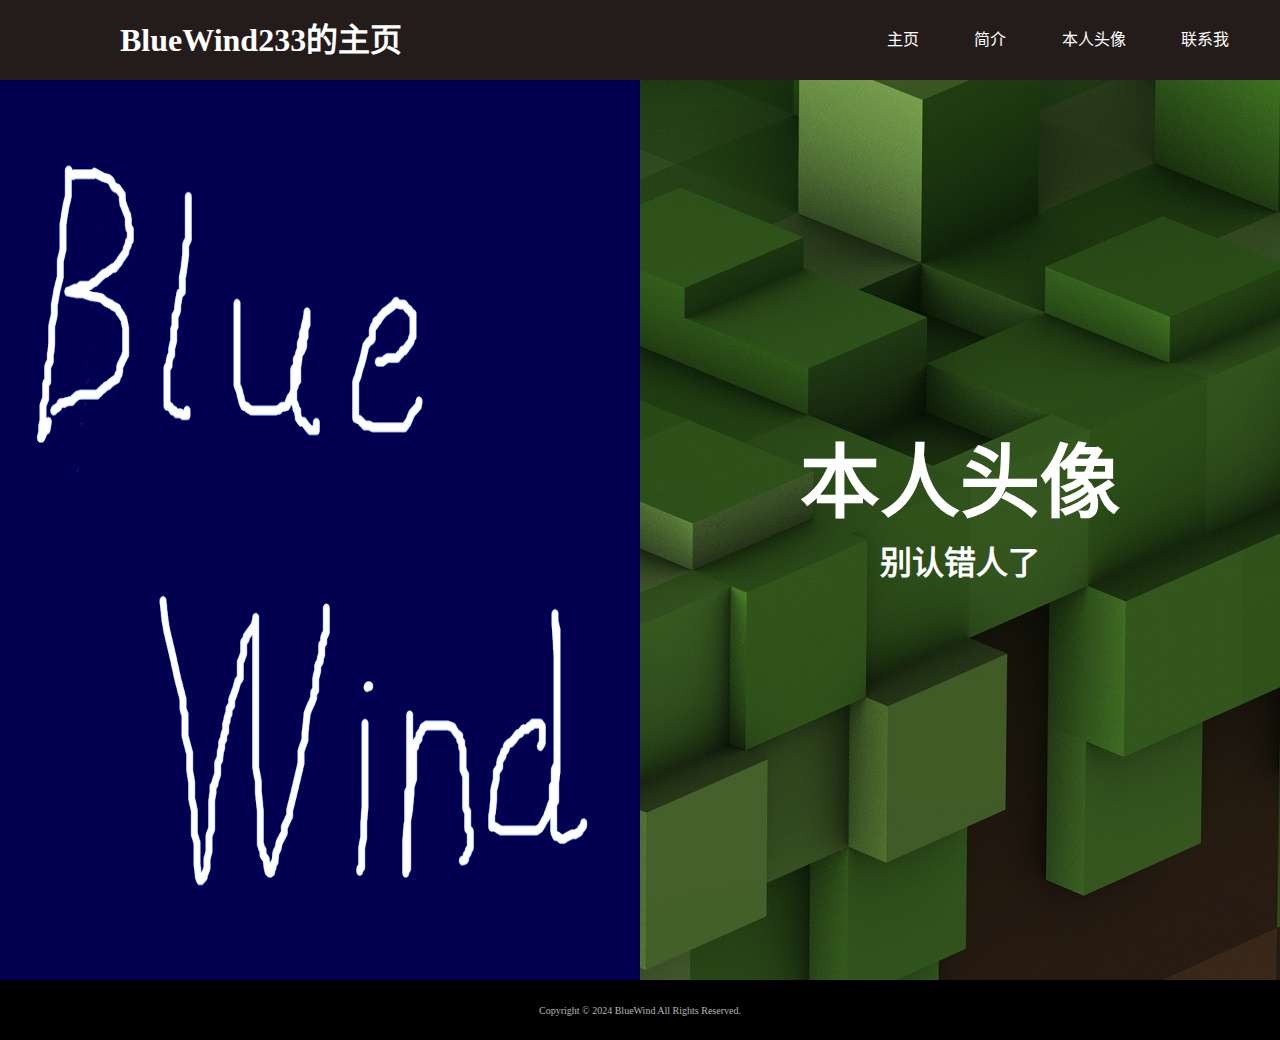
==== avatar.html @ 70c93a58 "1st" ====
<!DOCTYPE html>
<html lang="zh-CN">
    <head>
        <meta charset="UTF-8">
        <meta name="viewport" content="width=device-width, initial-scale=1.0">
        <title>BlueWind233的头像</title>
        <link rel="stylesheet" href="css/style.css">
    </head>
    <body>
        <header>
            <h1>BlueWind233的主页</h1>
            <nav>
                <ul>
                    <li><a href="index.html">主页</a></li>
                    <li><a href="intro.html">简介</a></li>
                    <li><a href="avatar.html">本人头像</li>
                    <li><a href="contact.html">联系我</a></li>
                </ul>
            <nav>
        </header>
        <main>
            <section class="Avatar">
                <img src="img/BlueWind.png" alt="BlueWind的头像">
                <div class="infoa">
                    <h2>本人头像</h2>
                    <p><strong>别认错人了</strong></p>
                </div>
            </section>
            <footer>
                <p>Copyright © 2024 BlueWind All Rights Reserved.</p>
            </footer>
        </main>
    </body>
</html>
---- css/style.css ----
h2 {
    color: black;
    font-size: 48px;
}

p {
    color: black;
    font-size:18px;
}

header {
    background-color: #231c1a;
    height: 80px;
    width: 100%;
    position: relative;
}

header h1 {
    color: white;
    position: absolute;
    left: 120px;
    top: 0;
    line-height: 80px;
}

header a {
    color: white;
    text-decoration: none;
}

header li {
    display: inline;
    margin-right: 4vw;
}

header ul {
    position: absolute;
    right: 0;
    top: 0;
    line-height: 80px;
}

header a:hover {
    text-decoration: underline;
    color: rgb(26, 71, 168);
}

.WebIndex {
    background-color: antiquewhite;
    color: white;
    height: 100vh;
    background-image: url("../img/Background.jpg");
    background-repeat: no-repeat;
    background-size: cover;
    background-position-x: right;
    background-position-y: top;
    display: flex;
    flex-direction: column;
    align-items: center;
    justify-content: center;
}

.WebIndex h1 {
    font-size: 60px;
}

.WebIndex p {
    color: #fef7e6;
    font-size: 18px;
    margin: 25px 0;
}

.WebIndex a {
    color: white;
    text-decoration: none;
    border: 1px solid #acacac;
    padding: 10px 20px;
    border-radius: 5px;
}

.WebIndex a:hover {
    color: rgb(184, 184, 184);
    font-size: 20px;
}

.Introduce {
    background-color: antiquewhite;
    color: white;
    height: 100vh;
    background-image: url("../img/Background.jpg");
    background-repeat: no-repeat;
    background-size: cover;
    background-position-x: right;
    background-position-y: top;
    display: flex;
    flex-direction: column;
    align-items: center;
    justify-content: center;
    font-size: 20px;
    line-height: 1.8em;
}

.Introduce h2 {
	line-height: 3.8vmax;
    color: white;
    font-size: 60px;
}

.Introduce p {
    color: #fef7e6;
    font-size: 20px;
    margin: 25px 0;
    line-height: 0.5vh;
}

footer {
    background-color: #000000;
    color: #b7b7b7;
    height: 60px;
    display: flex;
    justify-content: center;
    align-items: center;
}

footer p {
    color: #b7b7b7;
    font-size: 10px;
}

.Avatar {
    background-color: antiquewhite;
    color: white;
    height: 100vh;
    background-image: url("../img/Background.jpg");
    background-repeat: no-repeat;
    background-size: cover;
    background-position: center;
    display: flex;
    font-size: 20px;
    line-height: 1.8em;
}

.Avatar img {
    width: 50%;
}

.infoa {
    width: 50%;
    background-color: white;
    display: flex;
    flex-direction: column;
    align-items: center;
    justify-content: center;
    background-image: url("../img/Background.jpg");
    background-position-x: right;
    background-position-y: top;
    background-repeat: no-repeat;
}

.Avatar h2 {
    color: white;
}

.Avatar strong {
    color: white;
}

.infoa h2 {
    font-size: 80px;
    margin-bottom: 30px;
}
.infoa p {
    font-size: 32px;
    text-align: center;
    line-height: 2em;
}

.Contact a {
    text-decoration: none;
    border: 1px solid #acacac;
    padding: 10px 20px;
    border-radius: 5px;
    color: white;
}

.Contact strong {
    color: white;
    font-size: 16px;
}

.Contact p {
    font-size: larger;
    line-height: 2em;
    color: white;
}

.Contact {
    background-color: antiquewhite;
    background-image: url("../img/Background.jpg");
    background-repeat: no-repeat;
    background-position-x: right;
    background-position-y: top;
    background-size: cover;
}

.Contact h2 {
    font-size: 60px;
    color: whitesmoke;
    display: flex;
    flex-direction: column;
    align-items: center;
    justify-content: center;
}

.infoc {
    display: flex;
    justify-content: space-between;
    align-items: center;
    padding: 100px 180px 80px;
}

.infoc div {
    width: 300px;
    text-align: center;
}

* {
    padding: 0;
    margin: 0;
}
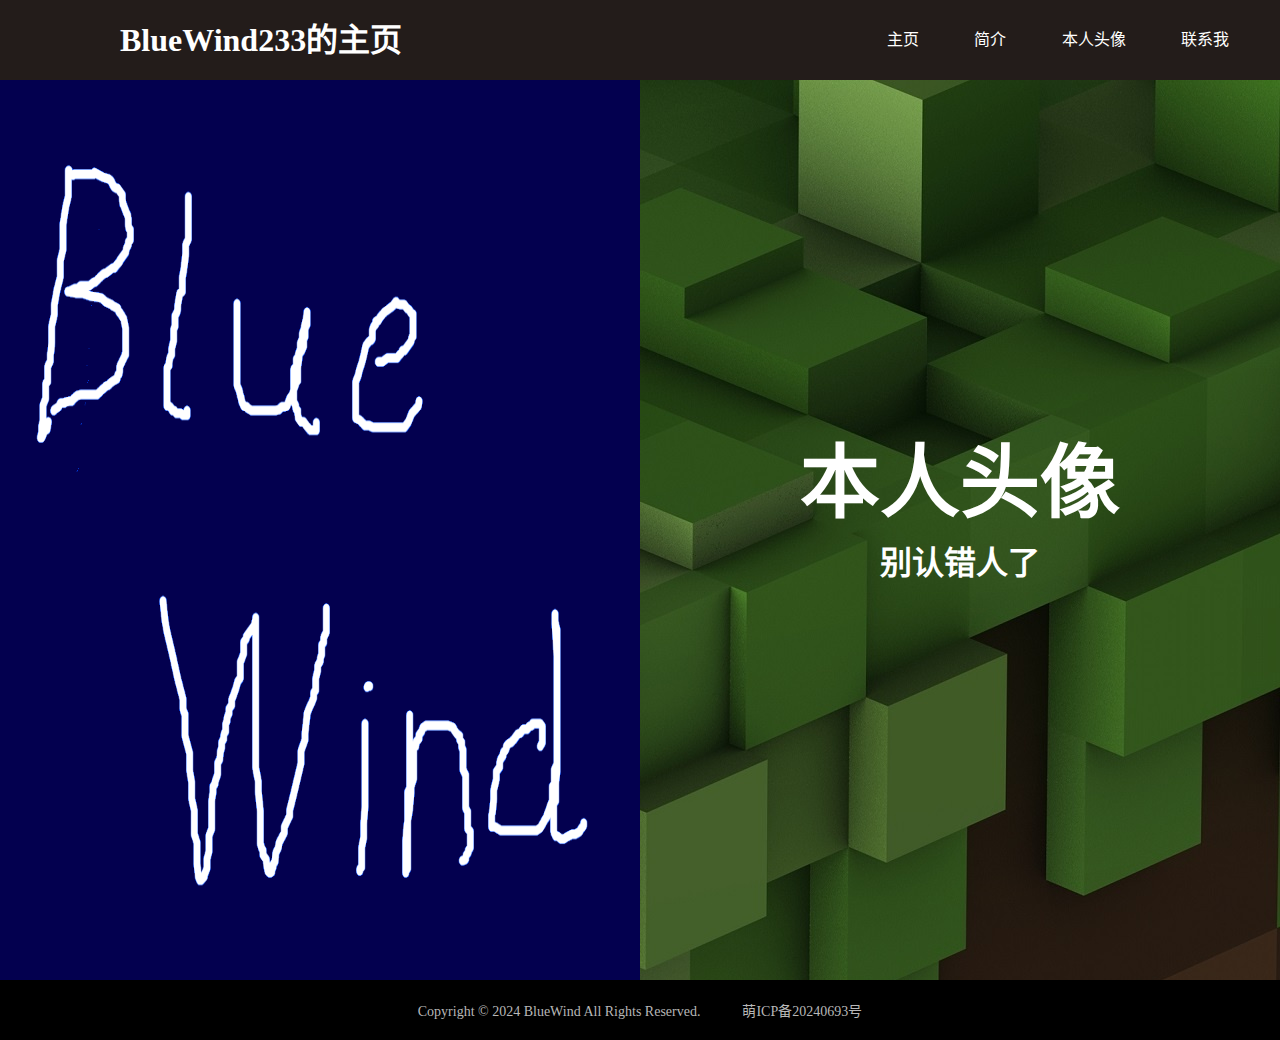
==== commit ceade8b9: "a" ====
--- a/avatar.html
+++ b/avatar.html
@@ -27,7 +27,7 @@
                 </div>
             </section>
             <footer>
-                <p>Copyright © 2024 BlueWind All Rights Reserved.</p>
+                <p>Copyright © 2024 BlueWind All Rights Reserved.　　　<a href="https://icp.gov.moe/?keyword=20240693" target="_blank">萌ICP备20240693号</a></p>
             </footer>
         </main>
     </body>
--- a/css/style.css
+++ b/css/style.css
@@ -124,7 +124,17 @@
 
 footer p {
     color: #b7b7b7;
-    font-size: 10px;
+    font-size: 14px;
+}
+
+footer a {
+    color: #b7b7b7;
+    text-decoration: none;
+}
+
+footer a:hover {
+    color: rgb(19, 67, 172);
+    text-decoration: underline;
 }
 
 .Avatar {
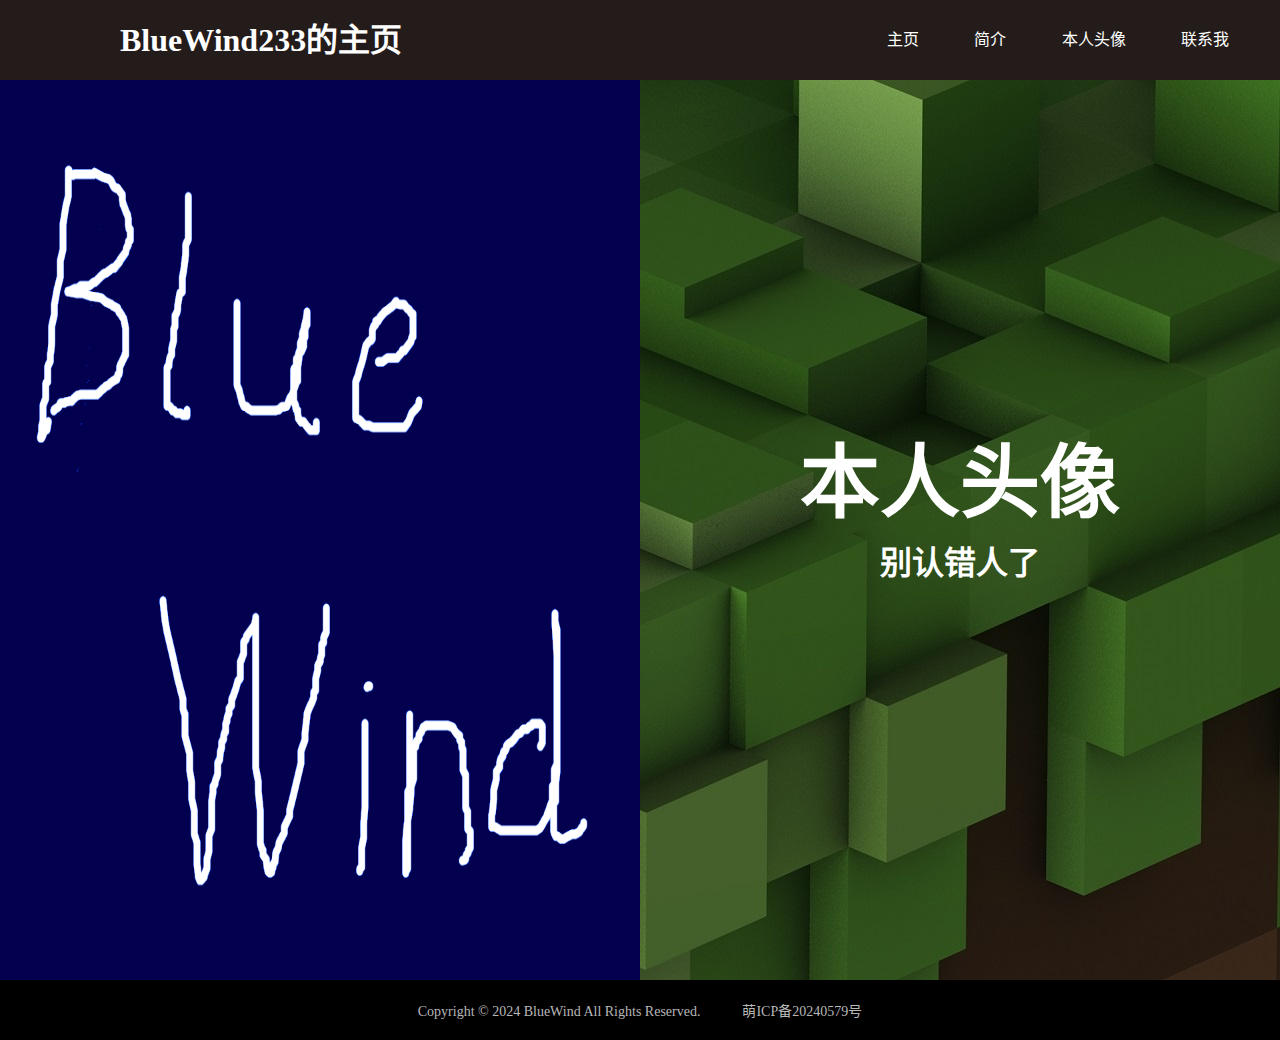
==== commit 03ec544c: "a" ====
--- a/avatar.html
+++ b/avatar.html
@@ -27,7 +27,7 @@
                 </div>
             </section>
             <footer>
-                <p>Copyright © 2024 BlueWind All Rights Reserved.　　　<a href="https://icp.gov.moe/?keyword=20240693" target="_blank">萌ICP备20240693号</a></p>
+                <p>Copyright © 2024 BlueWind All Rights Reserved.　　　<a href="https://icp.gov.moe/?keyword=20240579" target="_blank">萌ICP备20240579号</a></p>
             </footer>
         </main>
     </body>
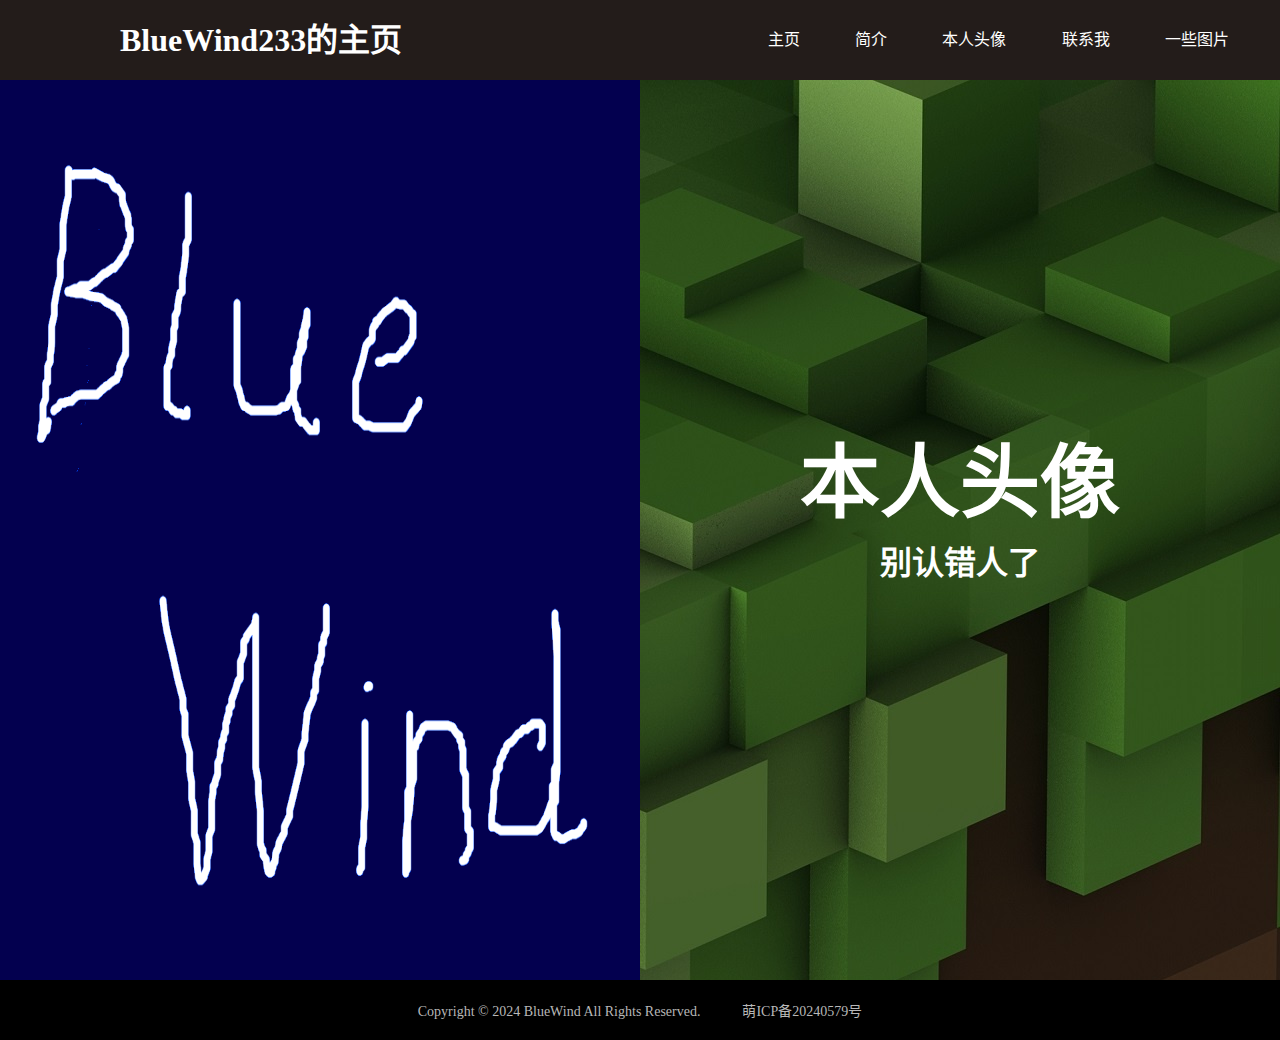
==== commit 72a88724: "qwe" ====
--- a/avatar.html
+++ b/avatar.html
@@ -5,6 +5,7 @@
         <meta name="viewport" content="width=device-width, initial-scale=1.0">
         <title>BlueWind233的头像</title>
         <link rel="stylesheet" href="css/style.css">
+        <link rel="icon" type="image/png" href="img/favicon.png">
     </head>
     <body>
         <header>
@@ -15,6 +16,7 @@
                     <li><a href="intro.html">简介</a></li>
                     <li><a href="avatar.html">本人头像</li>
                     <li><a href="contact.html">联系我</a></li>
+                    <li><a href="picture.html">一些图片</a></li>
                 </ul>
             <nav>
         </header>
